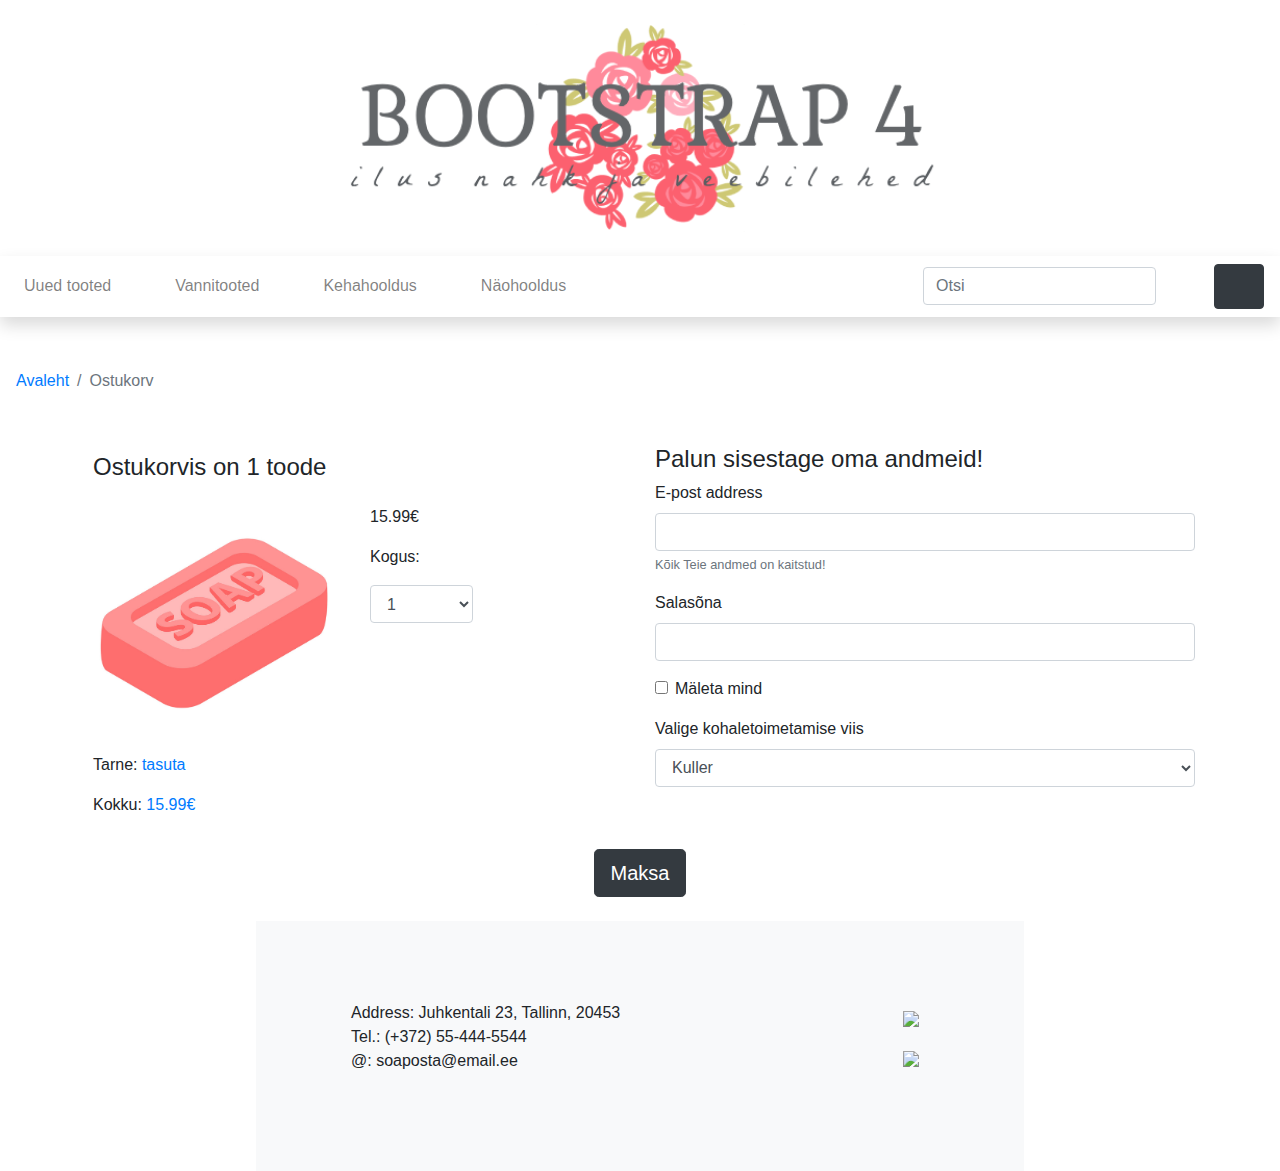
==== cart.html @ 1dc1fe81 "Add files via upload" ====
<!doctype html>
<html lang="ee">
    <head>
        <meta charset="utf-8">
        <meta http-equiv="X-UA-Compatible" content="IE=edge">
        <meta name="viewport" content="width=device-width, initial-scale=1, shrink-to-fit=no">
        <meta name="description" content=""> 
        <meta name="author" content="">
        <title>Ostukorv</title>
        <!-- Bootstrap CSS -->
        <link rel="stylesheet" href="https://stackpath.bootstrapcdn.com/bootstrap/4.3.1/css/bootstrap.min.css" integrity="sha384-ggOyR0iXCbMQv3Xipma34MD+dH/1fQ784/j6cY/iJTQUOhcWr7x9JvoRxT2MZw1T" crossorigin="anonymous"> 
        <!-- minu CSS -->
        <link rel="stylesheet" href="custom.css">
    </head>
    <body>
        <!-- päis -->
        <header class="py-2">
            <div class="container-fluid">
                <div class="row">
                    <div class="col-lg-12 my-3 text-center"><img src="logo2.png" width="50%"></div>              
                </div>          
            </div>
        </header>
        <!-- navigatsioon -->
        <nav class="navbar navbar-expand-lg navbar-light bg-white shadow">
            <button class="navbar-toggler" type="button" data-toggle="collapse" data-target="#navbarNavDropdown" aria-controls="navbarNavDropdown" aria-expanded="false" aria-label="Toggle navigation">
                <span class="navbar-toggler-icon"></span>
            </button>
            <div class="collapse navbar-collapse" id="navbarNavDropdown">
                <ul class="navbar-nav mr-auto">
                    <li class="nav-item"><a class="nav-link" href="#">Uued tooted</a></li>
                    <li class="nav-item dropdown">
                        <a class="nav-link" href="#" id="navbarDropdownMenuLink" data-toggle="dropdown" aria-haspopup="true" aria-expanded="false">Vannitooted</a> 
                        <div class="dropdown-menu" aria-labelledby="navbarDropdownMenuLink"> 
                            <a class="dropdown-item" href="#">Vannisoolad</a> 
                            <a class="dropdown-item" href="#">Vannipiimad</a> 
                            <a class="dropdown-item" href="#">Vannipommid</a>
                            <a class="dropdown-item" href="list.html">Seebid ja du&scaron;igeelid</a>
                        </div> 
                    </li> 
                    <li class="nav-item dropdown"> 
                        <a class="nav-link" href="#" id="navbarDropdownMenuLink" data-toggle="dropdown" aria-haspopup="true" aria-expanded="false">Kehahooldus</a> 
                        <div class="dropdown-menu" aria-labelledby="navbarDropdownMenuLink"> 
                            <a class="dropdown-item" href="#">Kehakreemid</a> 
                            <a class="dropdown-item" href="#">Keha&otilde;lid</a> 
                            <a class="dropdown-item" href="#">Kehakoorijad</a> 
                            <a class="dropdown-item" href="#">Deodorandid</a> 
                            <a class="dropdown-item" href="#">K&auml;te ja jalgade hooldus</a>  
                        </div> 
                    </li> 
                    <li class="nav-item dropdown"> 
                        <a class="nav-link" href="#" id="navbarDropdownMenuLink" data-toggle="dropdown" aria-haspopup="true" aria-expanded="false">N&auml;ohooldus</a> 
                        <div class="dropdown-menu" aria-labelledby="navbarDropdownMenuLink"> 
                            <a class="dropdown-item" href="#">Puhastus ja toniseerimine</a> 
                            <a class="dropdown-item" href="#">Niisutus ja toitmine</a> 
                            <a class="dropdown-item" href="#">Koorijad ja maskid</a> 
                        </div> 
                    </li> 
                </ul>
                <!-- search -->
                <form class="form-inline m-2 my-lg-0">
                    <input class="form-control mr-sm-2" type="search" placeholder="Otsi" aria-label="Search">
                    <button class="btn btn-outline-white my-2 my-sm-0" type="submit"><svg class="lnr lnr-magnifier"><use xlink:href="#lnr-magnifier"></use></svg></button>
                </form>
            </div>
            <!-- cart -->
            <a href="cart.html"><button class="btn btn-dark my-2 my-sm-0" type="submit"><svg class="lnr lnr-cart"><use xlink:href="#lnr-cart"></use></svg></button></a>
        </nav> 
        <section>
            <!-- breadcrumb -->
            <nav aria-label="breadcrumb" >
                <ol class="breadcrumb bg-white my-2">
                    <li class="breadcrumb-item"><a href="index.html">Avaleht</a></li>
                    <li class="breadcrumb-item active">Ostukorv</li>
                </ol>
            </nav>
        </section>
        <!-- ostukorv -->
        <section>
            <div class="container">
                <div class="row">
                    <div class="col-lg-6 d-flex align-items-start flex-column">
                        <div class="mb-auto p-2"><h4>Ostukorvis on 1 toode</h4></div>    
                        <div class="mb-auto p-2 row">
                            <div class="col-lg-6">
                                <img src="soap.png" width="100%">
                            </div>
                            <div class="col-lg-6">
                                <p>15.99&#8364;</p>
                                <p>Kogus:</p>
                                    <select class="form-control col-lg-5 form-sm" id="kogus">
                                        <option>0</option>
                                        <option selected="selected">1</option>
                                        <option>2</option>
                                        <option>3</option>
                                    </select>
                                <br/>
                            </div>            
                        </div>
                        <div class="p-2">
                            <p>Tarne: <span class="text-primary">tasuta</span></p>
                            <p>Kokku: <span class="text-primary">15.99&#8364;</span></p>
                        </div>
                        
                    </div>
                    <div class="col-lg-6">
                    <!-- TODO! --->
						<form>
						<h4 class="display-5">Palun sisestage oma andmeid!</h4>
						  <div class="form-group">
							<label for="exampleInputEmail1">E-post address</label>
							<input type="email" class="form-control" id="exampleInputEmail1" aria-describedby="emailHelp">
							<small id="emailHelp" class="form-text text-muted">Kõik Teie andmed on kaitstud!</small>
						  </div>
						  <div class="form-group">
							<label for="exampleInputPassword1">Salasõna</label>
							<input type="password" class="form-control" id="exampleInputPassword1">
						  </div>
						  <div class="form-group form-check">
							<input type="checkbox" class="form-check-input" id="exampleCheck1">
							<label class="form-check-label" for="exampleCheck1">Mäleta mind</label>
						  </div>
						  <div class="form-group">
							<label for="exampleFormControlSelect1">Valige kohaletoimetamise viis</label>
							<select class="form-control" id="exampleFormControlSelect1">
							  <option>Kuller</option>
							  <option>Vastuvõtupunkt</option>
							  <option>Kojutoomine</option>
							  <option>Võtan ise</option>
							  <option>Omniva kast</option>
							  <option>SmartPost kast</option>
							</select>
						  </div>
						</form>
                    </div>           
                </div>
					<div class="p-2 mx-auto text-center">
                        <a href="kinnitus.html" class="btn btn-dark btn-lg mb-3">Maksa</a>
                    </div>				
            </div>
        </section>
        <!-- jalus -->
        <footer class="bg-light ">
                <div class="clearfix">
				<div class="container mx-auto">
				<!-- TODO! --->
					<p class="d-inline-block">
						Address: Juhkentali 23, Tallinn, 20453<br>
						Tel.: (+372) 55-444-5544<br>
						@: soaposta@email.ee
					</p>
					<span class="float-right d-inline">
					<a href="#"><img class="footer-img d-flex" src="https://www.flaticon.com/svg/static/icons/svg/1384/1384063.svg"></a>
					<a href="#"><img class="footer-img d-flex" src="https://www.flaticon.com/svg/static/icons/svg/733/733547.svg"></a>
					</span>
                </div>
				</div>
        </footer>       
        <!-- jQuery, Popper.js, Bootstrap JS -->
        <script src="https://code.jquery.com/jquery-3.3.1.slim.min.js" integrity="sha384-q8i/X+965DzO0rT7abK41JStQIAqVgRVzpbzo5smXKp4YfRvH+8abtTE1Pi6jizo" crossorigin="anonymous"></script>
        <script src="https://cdnjs.cloudflare.com/ajax/libs/popper.js/1.14.7/umd/popper.min.js" integrity="sha384-UO2eT0CpHqdSJQ6hJty5KVphtPhzWj9WO1clHTMGa3JDZwrnQq4sF86dIHNDz0W1" crossorigin="anonymous"></script>
        <script src="https://stackpath.bootstrapcdn.com/bootstrap/4.3.1/js/bootstrap.min.js" integrity="sha384-JjSmVgyd0p3pXB1rRibZUAYoIIy6OrQ6VrjIEaFf/nJGzIxFDsf4x0xIM+B07jRM" crossorigin="anonymous"></script>
        <script src="https://cdn.linearicons.com/free/1.0.0/svgembedder.min.js"></script>
    </body>
</html>
---- custom.css ----
.lnr {
    display: inline-block;
    fill: currentColor;
    width: 1em;
    height: 1em;
    vertical-align: -0.05em;
    stroke-width: 2;
}

.lnr-cart {
    width: 1.5em;
    height: 1.5em;
}

.lnr-magnifier {
    color: #000000;   
}

.navbar-nav li {
    margin-right: 3em;
}

section {
    margin-top: 40px;
}

.h {
    text-align: center;
}

.card-body {
    align-content: center;
}

footer {
    margin-top: 60px;
    padding: 5em;
	width: 60%;
	margin:auto;
}
footer p {
	width: 80%;
}
.footer-img {
	max-width: 30px;
	height: 30px;
	margin: 10px;
}
.media img {
	max-width: 50px;
}
.media {
	margin: 20px auto;
}
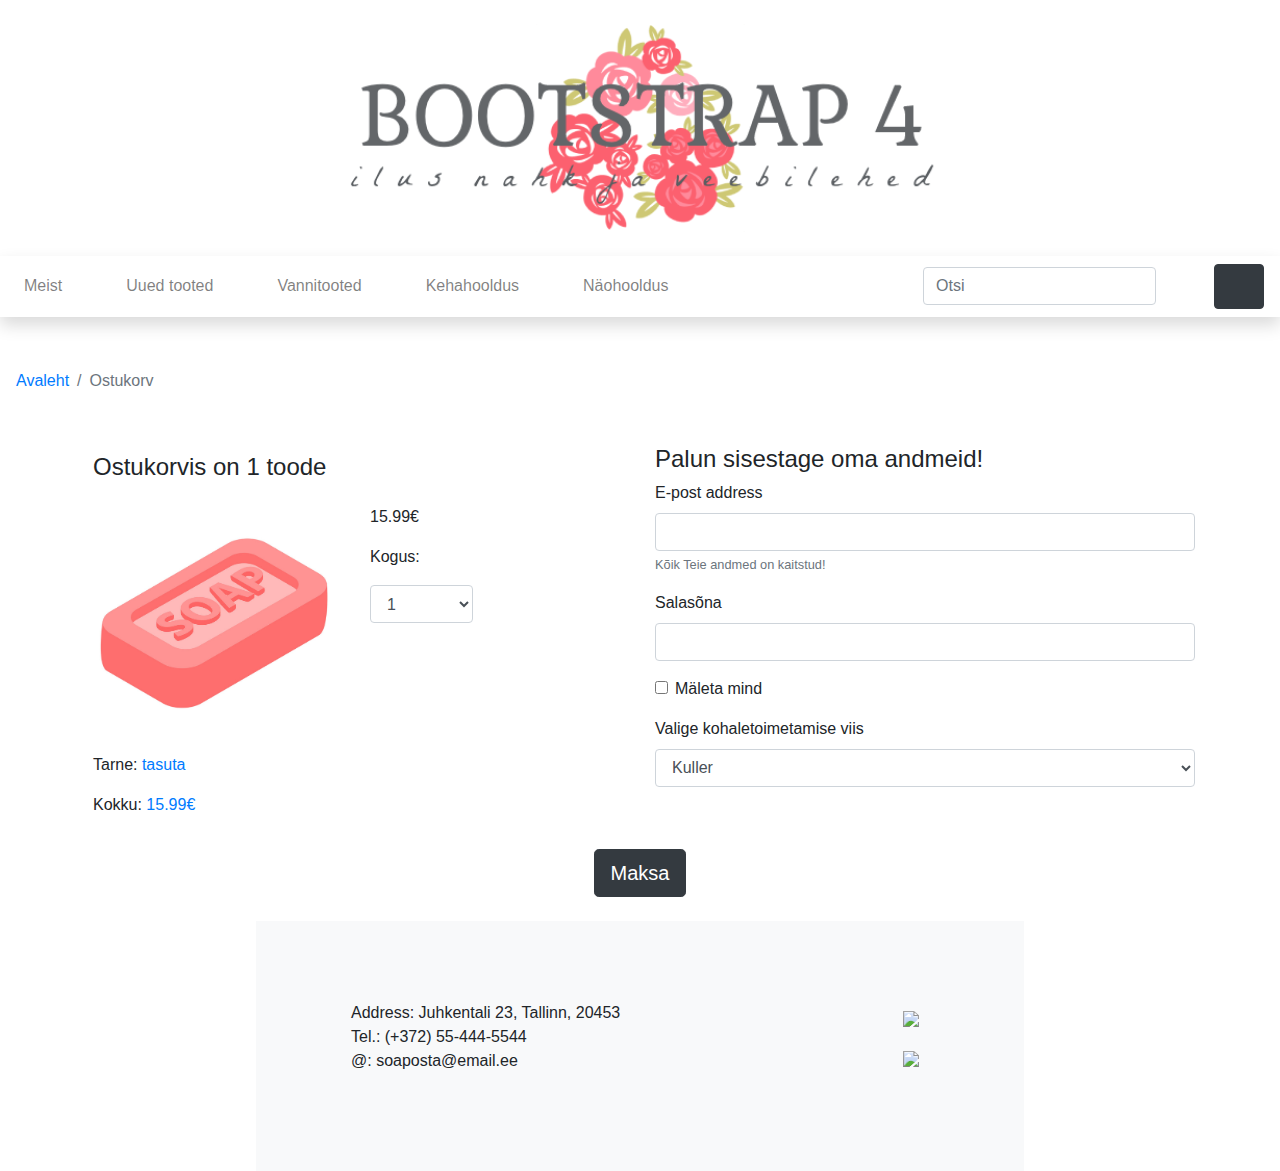
==== commit 7a6be56c: "Add files via upload" ====
--- a/cart.html
+++ b/cart.html
@@ -28,6 +28,7 @@
             </button>
             <div class="collapse navbar-collapse" id="navbarNavDropdown">
                 <ul class="navbar-nav mr-auto">
+					<li class="nav-item"><a class="nav-link" href="meist.html">Meist</a></li>
                     <li class="nav-item"><a class="nav-link" href="#">Uued tooted</a></li>
                     <li class="nav-item dropdown">
                         <a class="nav-link" href="#" id="navbarDropdownMenuLink" data-toggle="dropdown" aria-haspopup="true" aria-expanded="false">Vannitooted</a> 
